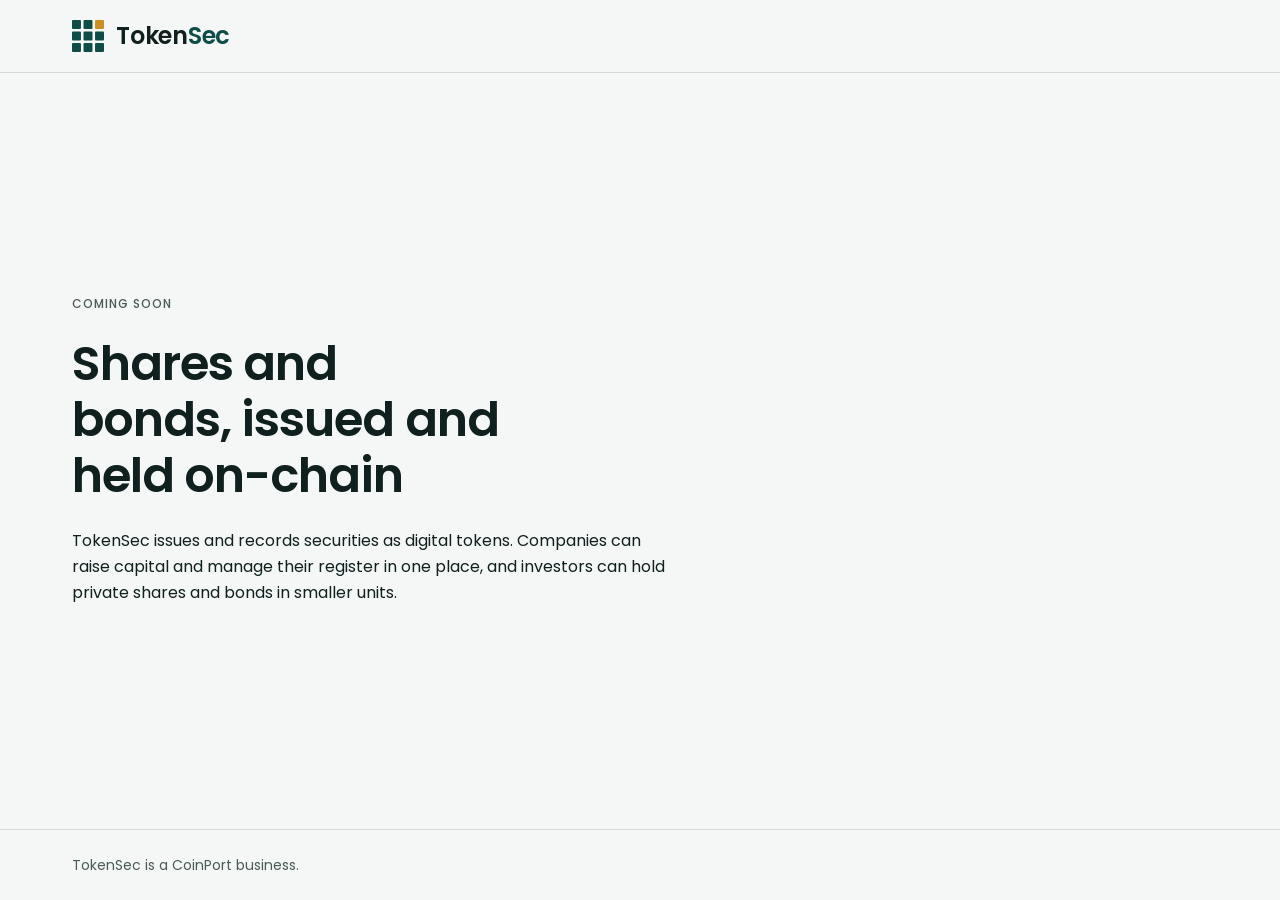
==== index.html @ 12049d79 "Add TokenSec brand guide, logo and holding page - branding/: brand guide, design tokens (tokens.json" ====
<!doctype html>
<html lang="en-AU">
<head>
<meta charset="utf-8">
<meta name="viewport" content="width=device-width, initial-scale=1">
<title>TokenSec</title>
<meta name="description" content="TokenSec issues and records shares, bonds and other securities as digital tokens. A CoinPort business.">
<link rel="icon" href="assets/img/favicon.svg" type="image/svg+xml">
<link rel="stylesheet" href="branding/tokens.css">
<style>
  body { margin: 0; min-height: 100vh; display: flex; flex-direction: column; background: var(--paper); color: var(--ink); font-family: var(--font-sans); -webkit-font-smoothing: antialiased; }
  .wrap { width: 100%; max-width: 1200px; margin: 0 auto; box-sizing: border-box; padding-inline: var(--space-4); }
  @media (min-width: 720px) { .wrap { padding-inline: var(--space-8); } }

  header { border-bottom: 1px solid var(--line); }
  header .wrap { display: flex; align-items: center; min-height: 72px; }
  .logo { display: inline-flex; align-items: center; gap: var(--space-3); color: var(--ink); text-decoration: none; border-radius: var(--radius-sm); }
  .logo:focus-visible { outline: 2px solid transparent; box-shadow: var(--focus-ring); }
  .logo svg { width: 32px; height: 32px; flex: none; }
  .logo .tile { fill: var(--ledger); }
  .logo .tile-held { fill: var(--seal-fill); }
  .wordmark { font-size: 24px; line-height: 1; font-weight: 600; letter-spacing: -0.01em; }
  .wordmark span { color: var(--ledger); }

  main { flex: 1; display: flex; align-items: center; }
  main .wrap { padding-block: var(--space-16); display: grid; gap: var(--space-6); }
  .eyebrow { margin: 0; color: var(--ink-muted); }
  h1 { margin: 0; max-width: 18ch; text-wrap: balance; }
  .lede { margin: 0; max-width: 60ch; color: var(--ink); }
  @media (max-width: 600px) { h1.ts-display { font-size: 34px; line-height: 42px; } }

  footer { border-top: 1px solid var(--line); }
  footer .wrap { padding-block: var(--space-6); color: var(--ink-muted); }
  footer p { margin: 0; }
</style>
</head>
<body>
<header>
  <div class="wrap">
    <a class="logo" href="/" aria-label="TokenSec home">
      <svg viewBox="0 0 100 100" aria-hidden="true">
        <rect class="tile" x="0" y="0" width="28" height="28" rx="3"/><rect class="tile" x="36" y="0" width="28" height="28" rx="3"/><rect class="tile-held" x="72" y="0" width="28" height="28" rx="3"/>
        <rect class="tile" x="0" y="36" width="28" height="28" rx="3"/><rect class="tile" x="36" y="36" width="28" height="28" rx="3"/><rect class="tile" x="72" y="36" width="28" height="28" rx="3"/>
        <rect class="tile" x="0" y="72" width="28" height="28" rx="3"/><rect class="tile" x="36" y="72" width="28" height="28" rx="3"/><rect class="tile" x="72" y="72" width="28" height="28" rx="3"/>
      </svg>
      <span class="wordmark">Token<span>Sec</span></span>
    </a>
  </div>
</header>

<main>
  <div class="wrap">
    <p class="eyebrow ts-label">Coming soon</p>
    <h1 class="ts-display">Shares and bonds, issued and held on-chain</h1>
    <p class="lede ts-body">TokenSec issues and records securities as digital tokens. Companies can raise capital and manage their register in one place, and investors can hold private shares and bonds in smaller units.</p>
  </div>
</main>

<footer>
  <div class="wrap">
    <p class="ts-small">TokenSec is a CoinPort business.</p>
  </div>
</footer>
</body>
</html>
---- branding/tokens.css ----
/* TokenSec — generated from tokens.json */
@import url("https://fonts.googleapis.com/css2?family=Poppins:wght@400;500;600&display=swap");

:root, [data-theme="light"] {
  --paper: #f5f7f6;
  --paper-raised: #ffffff;
  --paper-sunk: #e8eeec;
  --line: #d3dcd9;
  --line-strong: #7f918d;
  --ink: #10201e;
  --ink-muted: #4a5a57;
  --ledger: #0f4c47;
  --ledger-deep: #0a2f2c;
  --ledger-soft: #dcece8;
  --on-ledger: #ffffff;
  --on-deep: #ffffff;
  --seal: #8f5f05;
  --seal-fill: #c98f22;
  --seal-soft: #f7ebd2;
  --on-seal: #10201e;
  --settled: #1b5ea6;
  --settled-soft: #e1ecf8;
  --danger: #b3261e;
  --danger-soft: #fbe3e1;
  --link: var(--ledger);
  --shadow-float: 0 4px 8px #10201e14, 0 12px 28px -4px #10201e29;
  --focus-ring: 0 0 0 2px #f5f7f6, 0 0 0 4px #1b5ea6;
}

@media (prefers-color-scheme: dark) {
  :root:not([data-theme="light"]) {
    --paper: #0b1514;
    --paper-raised: #121f1d;
    --paper-sunk: #0f1b1a;
    --line: #253634;
    --line-strong: #647a75;
    --ink: #e6eeeb;
    --ink-muted: #9fb1ad;
    --ledger: #5cc2b3;
    --ledger-deep: #0f4c47;
    --ledger-soft: #123a36;
    --on-ledger: #0b1514;
    --on-deep: #e6eeeb;
    --seal: #e2ad4a;
    --seal-fill: #e2ad4a;
    --seal-soft: #382a0e;
    --on-seal: #0b1514;
    --settled: #86b6ee;
    --settled-soft: #12263d;
    --danger: #f2877d;
    --danger-soft: #3d1512;
    --link: var(--ledger);
    --shadow-float: 0 12px 28px -4px #000000cc;
    --focus-ring: 0 0 0 2px #0b1514, 0 0 0 4px #86b6ee;
    color-scheme: dark;
  }
}

[data-theme="dark"] {
  --paper: #0b1514;
  --paper-raised: #121f1d;
  --paper-sunk: #0f1b1a;
  --line: #253634;
  --line-strong: #647a75;
  --ink: #e6eeeb;
  --ink-muted: #9fb1ad;
  --ledger: #5cc2b3;
  --ledger-deep: #0f4c47;
  --ledger-soft: #123a36;
  --on-ledger: #0b1514;
  --on-deep: #e6eeeb;
  --seal: #e2ad4a;
  --seal-fill: #e2ad4a;
  --seal-soft: #382a0e;
  --on-seal: #0b1514;
  --settled: #86b6ee;
  --settled-soft: #12263d;
  --danger: #f2877d;
  --danger-soft: #3d1512;
  --link: var(--ledger);
  --shadow-float: 0 12px 28px -4px #000000cc;
  --focus-ring: 0 0 0 2px #0b1514, 0 0 0 4px #86b6ee;
  color-scheme: dark;
}

:root {
  --space-1: 4px;
  --space-2: 8px;
  --space-3: 12px;
  --space-4: 16px;
  --space-6: 24px;
  --space-8: 32px;
  --space-12: 48px;
  --space-16: 64px;
  --radius-xs: 2px;
  --radius-sm: 4px;
  --radius-md: 8px;
  --font-sans: Poppins, "Segoe UI", system-ui, -apple-system, sans-serif;
  --font-mono: ui-monospace, "SF Mono", Consolas, Menlo, monospace;
}

.ts-display { font-family: var(--font-sans); font-size: 48px; line-height: 56px; font-weight: 600; letter-spacing: -0.02em; }
.ts-title { font-family: var(--font-sans); font-size: 32px; line-height: 40px; font-weight: 600; letter-spacing: -0.01em; }
.ts-heading { font-family: var(--font-sans); font-size: 22px; line-height: 30px; font-weight: 600; }
.ts-subheading { font-family: var(--font-sans); font-size: 17px; line-height: 26px; font-weight: 500; }
.ts-body { font-family: var(--font-sans); font-size: 16px; line-height: 26px; font-weight: 400; }
.ts-small { font-family: var(--font-sans); font-size: 14px; line-height: 22px; font-weight: 400; }
.ts-figure { font-family: var(--font-sans); font-size: 28px; line-height: 36px; font-weight: 500; font-variant-numeric: tabular-nums; }
.ts-label { font-family: var(--font-sans); font-size: 12px; line-height: 16px; font-weight: 500; letter-spacing: 0.08em; text-transform: uppercase; }
.ts-identifier { font-family: var(--font-mono); font-size: 13px; line-height: 20px; font-weight: 400; }
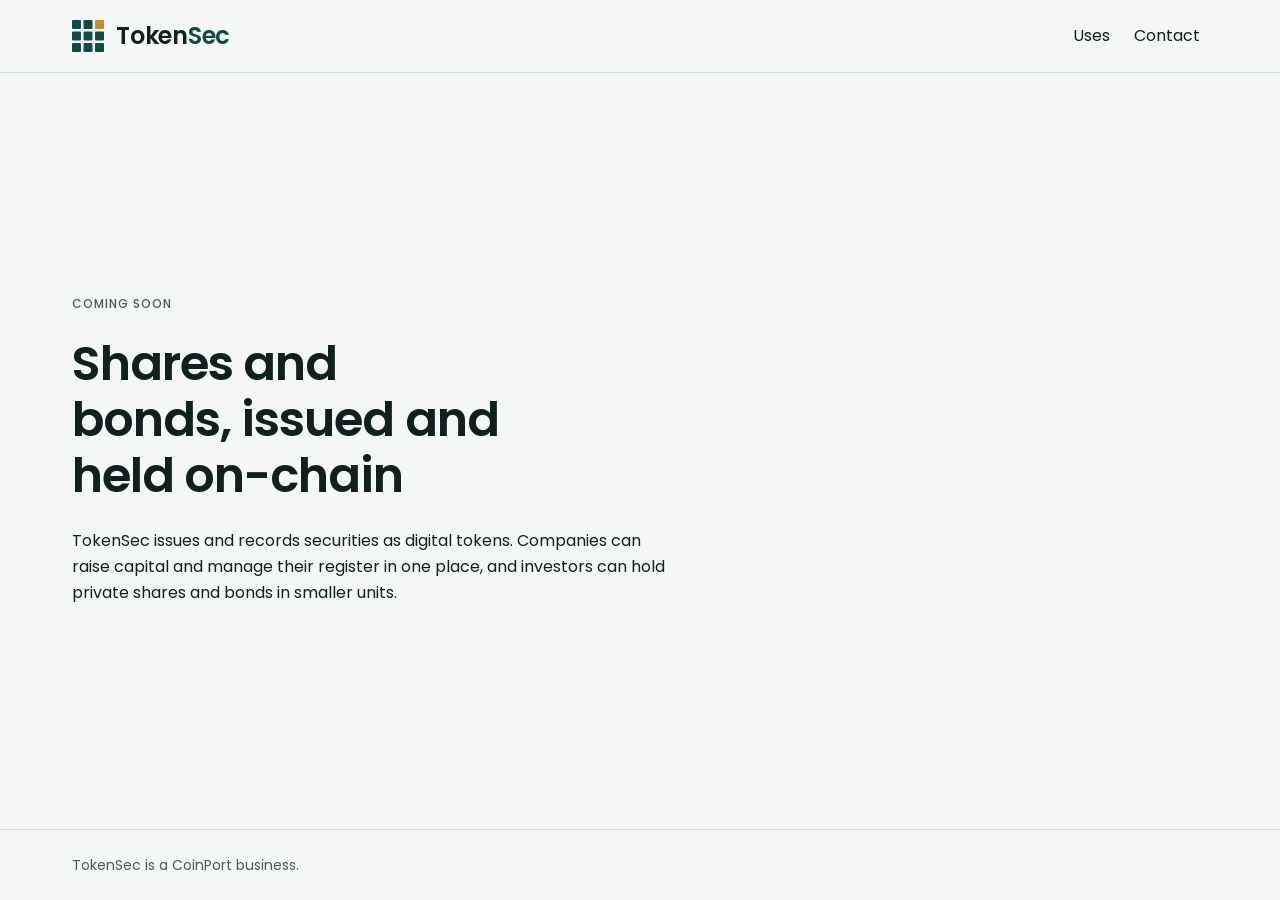
==== commit 9d109d65: "Add Contact and Uses pages with header navigation Contact lists CoinPort Pty Ltd's Melbourne office " ====
--- a/index.html
+++ b/index.html
@@ -13,7 +13,12 @@
   @media (min-width: 720px) { .wrap { padding-inline: var(--space-8); } }
 
   header { border-bottom: 1px solid var(--line); }
-  header .wrap { display: flex; align-items: center; min-height: 72px; }
+  header .wrap { display: flex; align-items: center; justify-content: space-between; gap: var(--space-4); min-height: 72px; }
+  nav { display: flex; gap: var(--space-2); }
+  nav a { color: var(--ink); text-decoration: none; border-radius: var(--radius-sm); padding: var(--space-2); }
+  nav a:hover { color: var(--link); }
+  nav a[aria-current="page"] { color: var(--ledger); }
+  nav a:focus-visible { outline: 2px solid transparent; box-shadow: var(--focus-ring); }
   .logo { display: inline-flex; align-items: center; gap: var(--space-3); color: var(--ink); text-decoration: none; border-radius: var(--radius-sm); }
   .logo:focus-visible { outline: 2px solid transparent; box-shadow: var(--focus-ring); }
   .logo svg { width: 32px; height: 32px; flex: none; }
@@ -45,6 +50,7 @@
       </svg>
       <span class="wordmark">Token<span>Sec</span></span>
     </a>
+    <nav aria-label="Main"><a class="ts-body" href="/uses.html">Uses</a><a class="ts-body" href="/contact.html">Contact</a></nav>
   </div>
 </header>
 
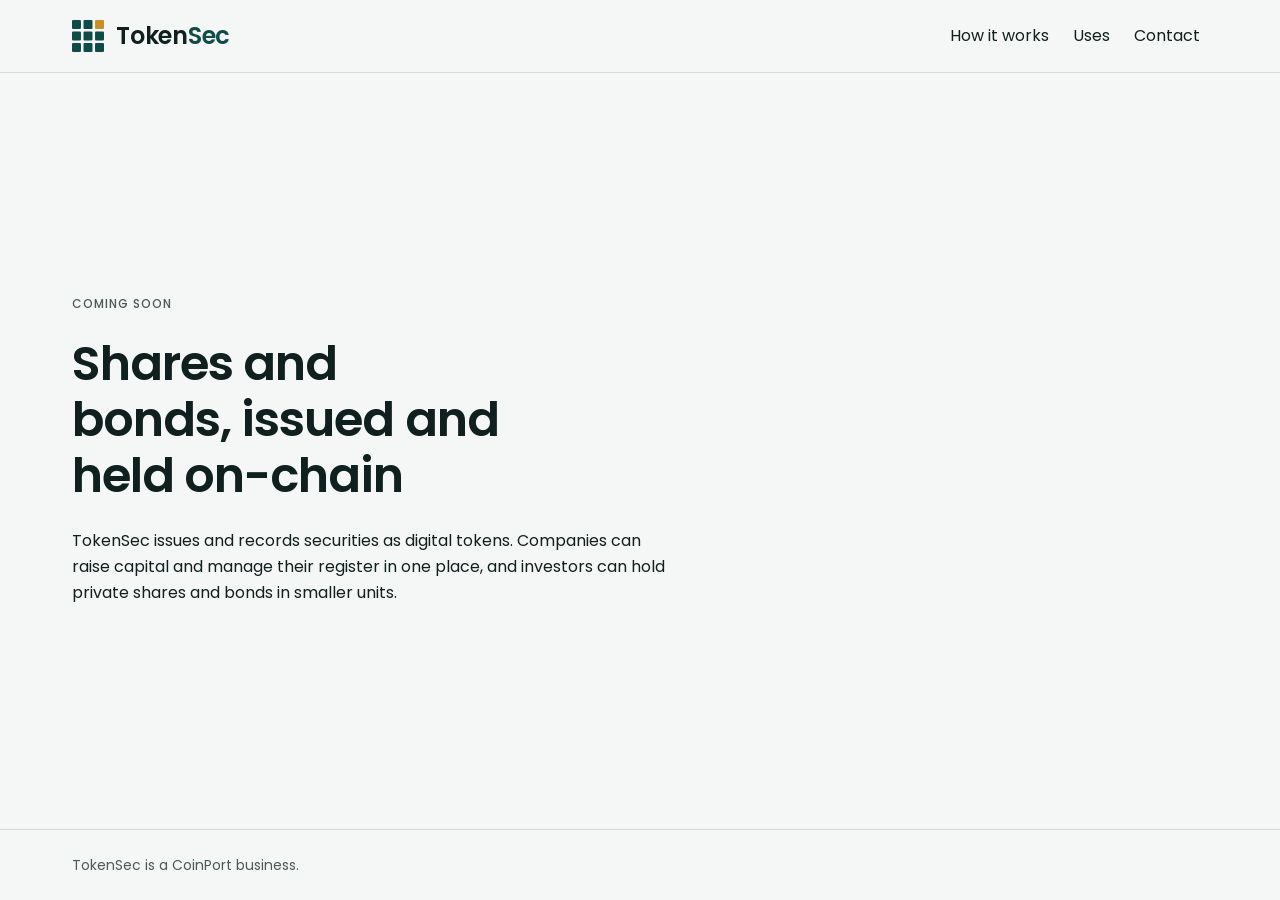
==== commit e371d053: "Add How it works page and wrap header nav on small screens Explains how a blockchain register issues" ====
--- a/index.html
+++ b/index.html
@@ -13,7 +13,8 @@
   @media (min-width: 720px) { .wrap { padding-inline: var(--space-8); } }
 
   header { border-bottom: 1px solid var(--line); }
-  header .wrap { display: flex; align-items: center; justify-content: space-between; gap: var(--space-4); min-height: 72px; }
+  header .wrap { display: flex; flex-wrap: wrap; align-items: center; justify-content: space-between; column-gap: var(--space-4); row-gap: var(--space-1); min-height: 72px; padding-block: var(--space-3); }
+  @media (max-width: 480px) { nav { margin-inline-start: calc(var(--space-2) * -1); } }
   nav { display: flex; gap: var(--space-2); }
   nav a { color: var(--ink); text-decoration: none; border-radius: var(--radius-sm); padding: var(--space-2); }
   nav a:hover { color: var(--link); }
@@ -50,7 +51,7 @@
       </svg>
       <span class="wordmark">Token<span>Sec</span></span>
     </a>
-    <nav aria-label="Main"><a class="ts-body" href="/uses.html">Uses</a><a class="ts-body" href="/contact.html">Contact</a></nav>
+    <nav aria-label="Main"><a class="ts-body" href="/how-it-works.html">How it works</a><a class="ts-body" href="/uses.html">Uses</a><a class="ts-body" href="/contact.html">Contact</a></nav>
   </div>
 </header>
 
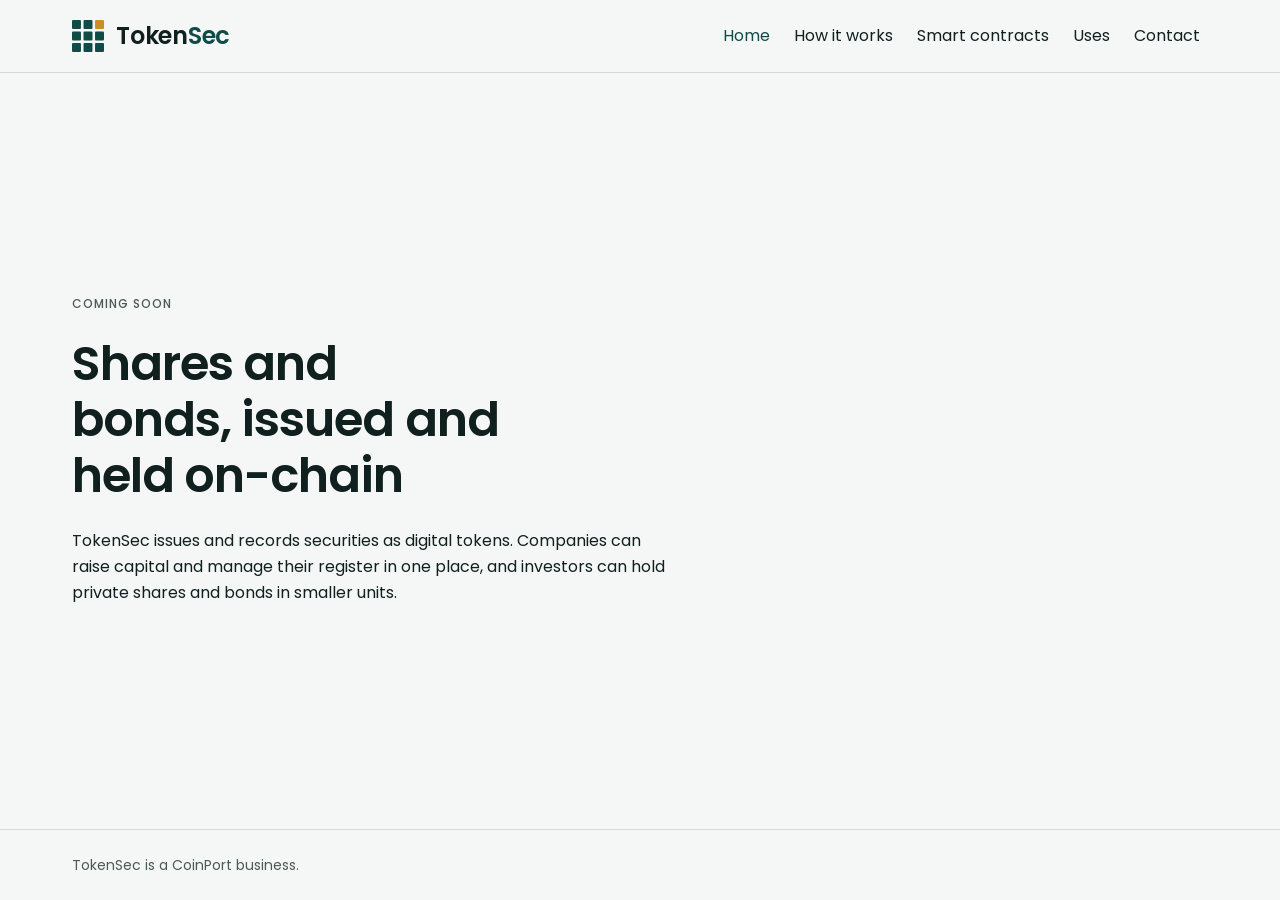
==== commit 5f032cfd: "Add Smart contracts page and Home link to header nav Explains how smart contracts add transfer rules" ====
--- a/index.html
+++ b/index.html
@@ -15,7 +15,7 @@
   header { border-bottom: 1px solid var(--line); }
   header .wrap { display: flex; flex-wrap: wrap; align-items: center; justify-content: space-between; column-gap: var(--space-4); row-gap: var(--space-1); min-height: 72px; padding-block: var(--space-3); }
   @media (max-width: 480px) { nav { margin-inline-start: calc(var(--space-2) * -1); } }
-  nav { display: flex; gap: var(--space-2); }
+  nav { display: flex; flex-wrap: wrap; gap: 0 var(--space-2); }
   nav a { color: var(--ink); text-decoration: none; border-radius: var(--radius-sm); padding: var(--space-2); }
   nav a:hover { color: var(--link); }
   nav a[aria-current="page"] { color: var(--ledger); }
@@ -51,7 +51,7 @@
       </svg>
       <span class="wordmark">Token<span>Sec</span></span>
     </a>
-    <nav aria-label="Main"><a class="ts-body" href="/how-it-works.html">How it works</a><a class="ts-body" href="/uses.html">Uses</a><a class="ts-body" href="/contact.html">Contact</a></nav>
+    <nav aria-label="Main"><a class="ts-body" href="/" aria-current="page">Home</a><a class="ts-body" href="/how-it-works.html">How it works</a><a class="ts-body" href="/smart-contracts.html">Smart contracts</a><a class="ts-body" href="/uses.html">Uses</a><a class="ts-body" href="/contact.html">Contact</a></nav>
   </div>
 </header>
 
